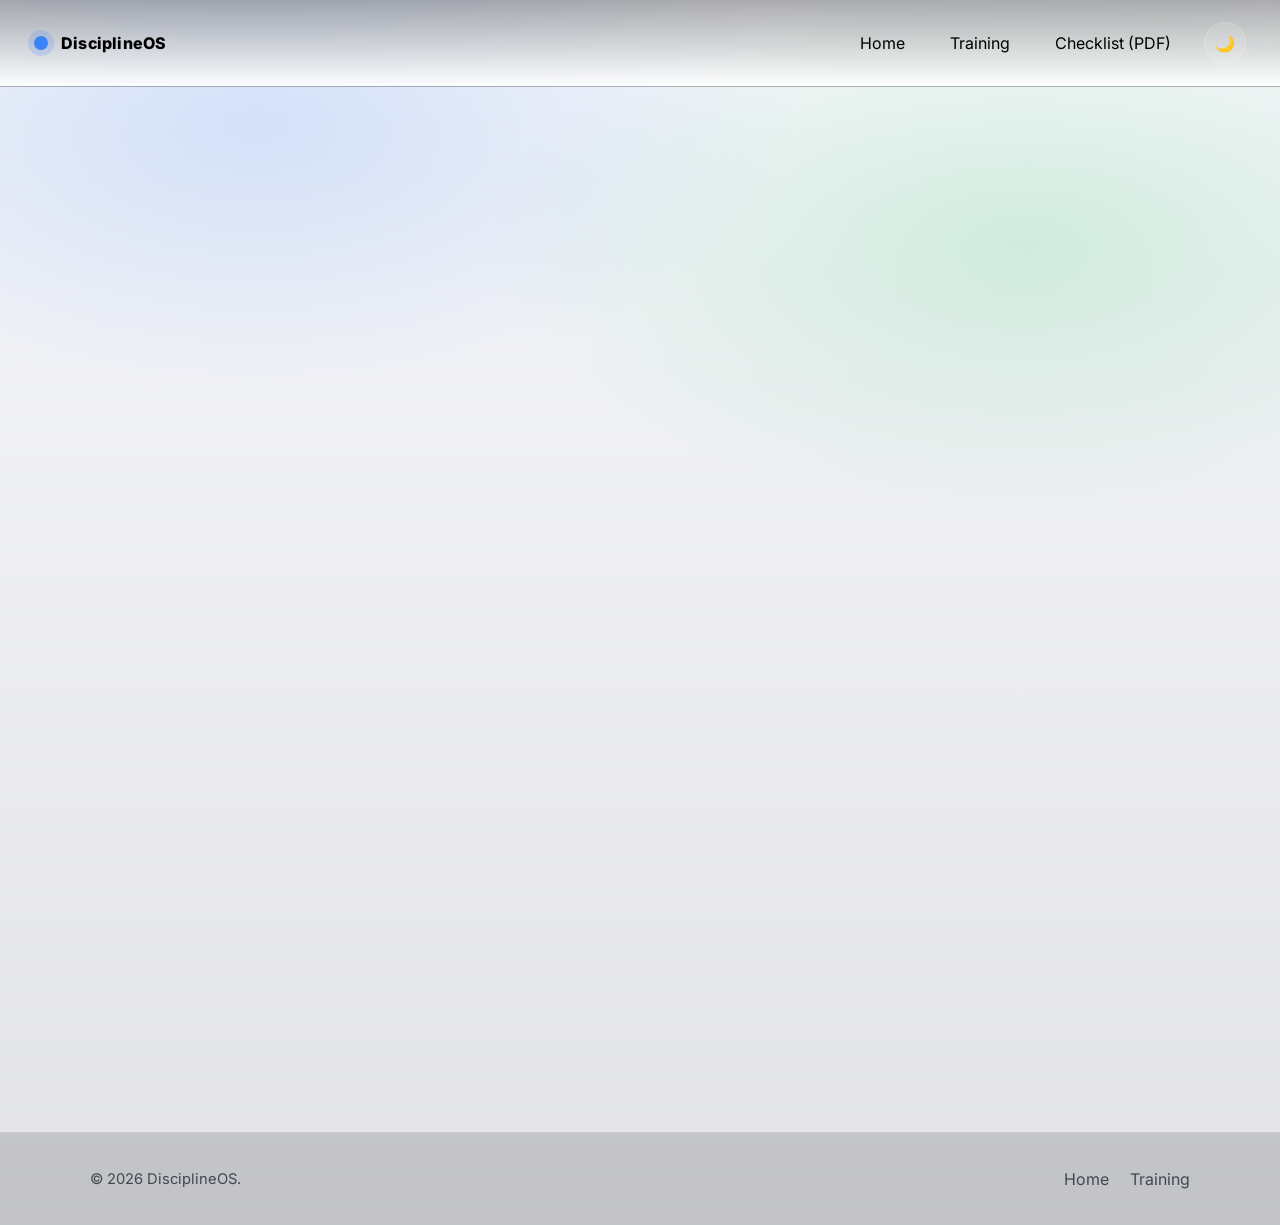
==== contact.html @ 82e62489 "Updated responsiveness of <a> on home and contact hero." ====
<!DOCTYPE html>
<html lang="en" data-theme="light">
  <head>
    <meta charset="utf-8" />
    <meta name="viewport" content="width=device-width, initial-scale=1" />
    <meta
      name="description"
      content="Contact page with HTML5 validation, accessible labels, and a Google Maps embed."
    />
    <meta name="theme-color" content="#0b1220" />
    <title>Contact — DisciplineOS</title>

    <link rel="preconnect" href="https://fonts.googleapis.com" />
    <link rel="preconnect" href="https://fonts.gstatic.com" crossorigin />
    <link
      href="https://fonts.googleapis.com/css2?family=Inter:wght@400;600;800&display=swap"
      rel="stylesheet"
    />

    <link rel="stylesheet" href="styles.css" />
    <script defer src="app.js"></script>
  </head>

  <body>
    <a class="skip-link" href="#main">Skip to content</a>

    <header class="site-header">
      <nav class="nav" aria-label="Primary">
        <a class="brand" href="index.html" aria-label="DisciplineOS Home">
          <span class="brand-mark" aria-hidden="true"></span>
          <span class="brand-text">DisciplineOS</span>
        </a>

        <button
          class="nav-toggle"
          type="button"
          aria-label="Open menu"
          aria-expanded="false"
          aria-controls="navLinks"
        >
          ☰
        </button>

        <div id="navLinks" class="nav-links">
          <a href="index.html">Home</a>
          <a href="training.html">Training</a>
          <a
            href="Workout Log - WorkoutLog.pdf"
            target="_blank"
            rel="noopener noreferrer"
            >Checklist (PDF)</a
          >

          <button
            class="theme-toggle"
            type="button"
            aria-label="Toggle dark mode"
          >
            <span aria-hidden="true">🌙</span>
          </button>
        </div>
      </nav>
    </header>

    <main id="main" class="section">
      <div class="container">
        <div class="page-head reveal">
          <h1>Contact</h1>
          <p class="">Ready when you are. Let's map your next steps.</p>

          <div class="contact-strip">
            <a class="pill" href="tel:+15198098285"
              ><span aria-hidden="true">📞</span> +1 519.809.8285</a
            >
            <a class="pill" href="mailto:hello@disciplineos.example"
              ><span aria-hidden="true">✉️</span> clymanstech@gmail.com</a
            >
          </div>
        </div>

        <div class="contact-grid">
          <section class="card reveal">
            <h2 class="h3">Send a message</h2>

            <!-- HTML5 validation: required + type + minlength -->
            <form id="contactForm" class="form" action="#" method="post">
              <div class="field">
                <label for="name">Name</label>
                <input
                  id="name"
                  name="name"
                  type="text"
                  autocomplete="name"
                  required
                  minlength="2"
                />
              </div>

              <div class="field">
                <label for="email">Email</label>
                <input
                  id="email"
                  name="email"
                  type="email"
                  autocomplete="email"
                  required
                />
              </div>

              <div class="field">
                <label for="topic">Topic</label>
                <select id="topic" name="topic" required>
                  <option value="">Choose one…</option>
                  <option>Start a training plan</option>
                  <option>Performance review</option>
                  <option>Nutritional support</option>
                </select>
              </div>

              <div class="field">
                <label for="message">Message</label>
                <textarea
                  id="message"
                  name="message"
                  rows="5"
                  required
                  minlength="10"
                ></textarea>
                <p class="hint">Minimum 10 characters.</p>
              </div>

              <button class="btn btn-primary" type="submit">
                Send <span aria-hidden="true">→</span>
              </button>
            </form>
          </section>

          <section class="card reveal">
            <h2 class="h3">Find us</h2>
            <p class="muted">
              Google Maps embed (no API key needed for the embed).
            </p>

            <div class="map-wrap" role="region" aria-label="Map">
              <iframe
                title="Google Map"
                loading="lazy"
                referrerpolicy="no-referrer-when-downgrade"
                src="https://www.google.com/maps?q=Chatham%20Ontario&output=embed"
              >
              </iframe>
            </div>

            <div class="divider"></div>
            <a class="btn btn-ghost" href="training.html">Back to programs</a>
          </section>
        </div>
      </div>
    </main>

    <footer class="site-footer">
      <div class="container footer-grid">
        <p class="muted small">© <span id="year"></span> DisciplineOS.</p>
        <div class="footer-links">
          <a href="index.html">Home</a>
          <a href="training.html">Training</a>
        </div>
      </div>
    </footer>
  </body>
</html>
---- styles.css ----
* {
  margin: 0;
  padding: 0;
  box-sizing: border-box;
}

:root {
  /* Fibonacci-ish spacing */
  --s13: 13px;
  --s21: 21px;
  --s34: 34px;
  --s55: 55px;
  --s89: 89px;

  --radius: 21px;
  --shadow: 0 10px 30px rgba(0, 0, 0, 0.18);
  --font: "Inter", system-ui, -apple-system, Segoe UI, Roboto, Arial, sans-serif;

  /* Light theme tokens */
  --bg: #f6f7fb;
  --surface: rgba(255, 255, 255, 0.92);
  --card: rgba(255, 255, 255, 0.92);
  --text: #0b1220;
  --muted: rgba(11, 18, 32, 0.7);
  --line: rgba(11, 18, 32, 0.14);
  --accent: #3b82f6;
  --accent2: #22c55e;
  --color1: black;

  --focus: 0 0 0 3px rgba(59, 130, 246, 0.45);
}

/* Dark theme via toggle */
/*html[data-theme="dark"] {
  --bg: #0b1220;
  --surface: rgba(11, 18, 32, 0.68);
  --card: rgba(11, 18, 32, 0.62);
  --text: rgba(255, 255, 255, 0.92);
  --muted: rgba(255, 255, 255, 0.7);
  --line: rgba(255, 255, 255, 0.16);
  --shadow: 0 12px 40px rgba(0, 0, 0, 0.45);
  --color1: linear-gradient(90deg, var(--accent), var(--accent2));
  -webkit-background-clip: text;
  background-clip: text;
  color: transparent;
}*/

html[data-theme="dark"] {
  --bg: #0b1220;
  --surface: rgba(11, 18, 32, 0.68);
  --card: rgba(11, 18, 32, 0.62);
  --text: rgba(255, 255, 255, 0.92);
  --muted: rgba(255, 255, 255, 0.7);
  --line: rgba(255, 255, 255, 0.16);
  --shadow: 0 12px 40px rgba(0, 0, 0, 0.45);

  /* keep this as an actual color */
  --color1: rgba(255, 255, 255, 0.92);
}

html[data-theme="dark"] .footer-cta {
  background: var(--line);
}

/*Darked toggle background on nav dropdown on small screens*/
@media (max-width: 500px) {
  html[data-theme="dark"] .nav-links.is-open {
    display: flex;
    background-color: rgba(0, 0, 0, 1);
    border: 1px solid #fff;
    color: #fff;
  }
}

/*fixing scroll issue for navbar starts*/
html {
  min-height: 100%;
}
body {
  min-height: 100%;
}
/*fixing scroll issue for navbar ends*/

body {
  font-family: var(--font);
  color: var(--text);
  background: radial-gradient(
      900px 450px at 20% 10%,
      rgba(59, 130, 246, 0.18),
      transparent 60%
    ),
    radial-gradient(
      900px 450px at 80% 20%,
      rgba(34, 197, 94, 0.16),
      transparent 60%
    ),
    linear-gradient(180deg, var(--bg), color-mix(in srgb, var(--bg), #000 8%));
  line-height: 1.5;
}

a,
button,
input,
select,
textarea {
  font: inherit;
}
a:focus-visible,
button:focus-visible,
input:focus-visible,
select:focus-visible,
textarea:focus-visible {
  outline: none;
  box-shadow: var(--focus);
}

@media (prefers-reduced-motion: reduce) {
  * {
    animation: none !important;
    transition: none !important;
    scroll-behavior: auto !important;
  }
}

/* Utilities */
.container {
  width: min(1100px, calc(100% - var(--s34)));
  margin-inline: auto;
}
.section {
  padding: var(--s55) 0;
}
.section-sm {
  padding: var(--s55) 0;
}
.small {
  font-size: 0.92rem;
}
.muted {
  color: var(--muted);
}
.h3 {
  font-size: 1.25rem;
}

.skip-link {
  position: absolute;
  left: -999px;
  top: var(--s21);
  padding: var(--s13) var(--s21);
  background: #fff;
  color: #000;
  border-radius: 13px;
  z-index: 9999;
}
.skip-link:focus {
  left: var(--s21);
}

/* Sticky transparent header */
.site-header {
  position: sticky;
  top: 0;
  z-index: 50;
  backdrop-filter: blur(10px);
  background: linear-gradient(
    180deg,
    rgba(0, 0, 0, 0.3),
    rgba(255, 255, 255, 0.9)
  );
  border-bottom: 1px solid rgba(255, 255, 255, 0.08);
}

.nav {
  display: flex;
  align-items: center;
  justify-content: space-between;
  padding: var(--s21) var(--s34);
  gap: var(--s21);
}
.brand {
  display: flex;
  align-items: center;
  gap: 13px;
  text-decoration: none;
  color: var(--color1); /*rgba(255, 255, 255, 0.92);*/
}
.brand-mark {
  width: 14px;
  height: 14px;
  border-radius: 999px;
  background: var(--accent);
  box-shadow: 0 0 0 6px rgba(59, 130, 246, 0.18);
}
.brand-text {
  font-weight: 800;
  letter-spacing: 0.2px;
}

.nav-links {
  display: flex;
  align-items: center;
  gap: var(--s21);
}
.nav-links a {
  color: var(--color1);
  text-decoration: none;
  padding: 10px 12px;
  border-radius: 13px;
  transition: transform 0.2s ease, background 0.2s ease;
}
.nav-links a:hover {
  background: rgba(255, 255, 255, 0.08);
  transform: translateY(-2px);
}

.nav-toggle {
  display: none;
  background: rgba(255, 255, 255, 0.1);
  border: 1px solid rgba(255, 255, 255, 0.16);
  color: var(--color1);
  border-radius: 13px;
  padding: 10px 12px;
  cursor: pointer;
  transition: transform 0.2s ease;
}
.nav-toggle:hover {
  transform: scale(1.03);
}

.theme-toggle {
  display: inline-flex;
  align-items: center;
  justify-content: center;
  width: 42px;
  height: 42px;
  border-radius: 999px;
  cursor: pointer;
  border: 1px solid rgba(255, 255, 255, 0.18);
  background: rgba(255, 255, 255, 0.1);
  color: #fff;
  transition: transform 0.2s ease, background 0.2s ease;
}
.theme-toggle:hover {
  transform: scale(1.03);
  background: rgba(255, 255, 255, 0.14);
}

/* Hero */
.hero {
  position: relative;
  padding: var(--s89) 0 var(--s55);
  color: var(--color1);
}
.hero-bg {
  position: absolute;
  inset: 0;
  pointer-events: none;
  background: linear-gradient(180deg, rgba(255, 255, 255, 0.1), transparent 35%),
    url("imgs/WomanRunning.png");
  opacity: 0.18;
  background-size: contain;
  background-position: top;
  filter: saturate(0.9);
}

.hero-bgTraining {
  position: absolute;
  inset: 0;
  pointer-events: none;
  background: linear-gradient(180deg, rgba(255, 255, 255, 0.1), transparent 35%),
    url(imgs/ManRunning.png);
  opacity: 0.18;
  background-size: contain;

  background-position: top;
  filter: saturate(0.9);
}

.hero-grid {
  position: relative;
  display: grid;
  grid-template-columns: 1.15fr 0.85fr;
  gap: var(--s55);
  align-items: start;
}
.eyebrow {
  color: var(--color1);
  letter-spacing: 0.16em;
  text-transform: uppercase;
  font-size: 0.82rem;
  margin-bottom: var(--s21);
}
.hero h1 {
  color: var(--color1);
  font-size: clamp(2rem, 3.5vw, 3.2rem);
  line-height: 1.1;
  margin-bottom: var(--s21);
}
.lead {
  color: var(--color1);
  font-size: 1.05rem;
  max-width: 52ch;
  margin-bottom: var(--s34);
}
.cta-row {
  display: flex;
  flex-wrap: wrap;
  gap: var(--s21);
  margin-bottom: var(--s34);
}
.contact-strip {
  display: flex;
  flex-wrap: wrap;
  gap: 13px;

  margin-top: 21px;
}

.pill {
  display: inline-flex;
  align-items: center;
  gap: 10px;
  text-decoration: none;
  color: var(--color1);
  padding: 10px 14px;
  border-radius: 999px;
  border: 1px solid rgba(255, 255, 255, 0.18);
  background: rgba(255, 255, 255, 0.6);
  transition: transform 0.2s ease, background 0.2s ease;
}
.pill:hover {
  transform: translateY(-2px);
  background: rgba(255, 255, 255, 0.8);
}

/* Buttons */
.btn {
  display: inline-flex;
  align-items: center;
  justify-content: center;
  gap: 10px;
  text-decoration: none;
  border-radius: 999px;
  padding: 12px 16px;
  border: 1px solid transparent;
  cursor: pointer;
  user-select: none;
  transition: transform 0.2s ease, box-shadow 0.2s ease, background 0.2s ease;
}
.btn:hover {
  transform: translateY(-2px) scale(1.01);
}
.btn:active {
  transform: translateY(0) scale(0.99);
}
.btn-primary {
  background: var(--accent);
  color: #fff;
  box-shadow: 0 12px 28px rgba(59, 130, 246, 0.35);
}
.btn-secondary {
  background: rgba(34, 197, 94, 0.16);
  border-color: rgba(34, 197, 94, 0.35);
  color: var(--color1);
}
.btn-ghost {
  background: rgba(255, 255, 255, 0.6);
  border-color: rgba(255, 255, 255, 0.18);
  color: var(--color1);
}
.full {
  width: 100%;
}

/* Cards + hover glow */
.cards {
  display: grid;
  grid-template-columns: repeat(3, 1fr);
  gap: var(--s34);
}
.card {
  position: relative;
  border-radius: var(--radius);
  padding: var(--s34);
  background: var(--surface);
  border: 1px solid var(--line);
  box-shadow: var(--shadow);
  overflow: hidden;
  transition: transform 0.2s ease, box-shadow 0.2s ease;
}
.card::before {
  content: "";
  position: absolute;
  inset: -40%;
  background: radial-gradient(
    circle at 30% 20%,
    rgba(59, 130, 246, 0.25),
    transparent 55%
  );
  opacity: 0;
  pointer-events: none;
  transition: opacity 0.25s ease;
}
.card:hover {
  transform: translateY(-2px);
}
.card:hover::before,
.card:focus-within::before {
  opacity: 1;
}
.card .link {
  display: inline-flex;
  gap: 10px;
  margin-top: var(--s21);
  text-decoration: none;
  color: var(--accent);
  font-weight: 600;
}

/*Programs on training page*/
/* Programs section */
.program-grid {
  display: grid;
  grid-template-columns: repeat(3, minmax(0, 1fr));
  gap: var(--s34);
  margin-top: var(--s21);
}

/* Not full-width on small screens */
@media (max-width: 900px) {
  .program-grid {
    grid-template-columns: 1fr;
    justify-items: center;
  }
  .program-card {
    width: min(520px, 100%);
  }
}

.program-card {
  display: grid;
  gap: var(--s21);
}

.program-top {
  display: flex;
  align-items: flex-start;
  justify-content: space-between;
  gap: var(--s21);
}

.program-title {
  margin: 0;
}

.program-sub {
  margin-top: 6px;
}

.program-list {
  display: grid;
  gap: 10px;
  padding-left: 18px;
  color: var(--text);
}

.program-list li {
  color: color-mix(in srgb, var(--text), var(--muted) 35%);
}

/* Price pill */
.price-pill {
  display: inline-flex;
  align-items: center;
  justify-content: center;
  padding: 8px 12px;
  border-radius: 999px;
  font-weight: 800;
  letter-spacing: 0.2px;
  background: rgba(59, 130, 246, 0.14);
  border: 1px solid rgba(59, 130, 246, 0.25);
}

.price-pill--green {
  background: rgba(34, 197, 94, 0.14);
  border-color: rgba(34, 197, 94, 0.25);
}

.price-pill--amber {
  background: rgba(245, 158, 11, 0.14);
  border-color: rgba(245, 158, 11, 0.25);
}

.program-cta {
  margin-top: auto;
}
/*Programs on training page*/

.hero-card {
  background: rgba(255, 255, 255, 0.6);
  border: 1px solid rgba(255, 255, 255, 0.18);
  color: var(--color1);
  box-shadow: 0 14px 40px rgba(0, 0, 0, 0.35);
}

/* Session bits */
.session {
  margin-top: var(--s21);
  display: grid;
  gap: var(--s21);
}
.session-row {
  display: flex;
  align-items: flex-start;
  justify-content: space-between;
  gap: var(--s21);
}
.badge {
  display: inline-flex;
  align-items: center;
  justify-content: center;
  padding: 6px 10px;
  border-radius: 999px;
  background: rgba(59, 130, 246, 0.18);
  border: 1px solid rgba(59, 130, 246, 0.3);
  font-size: 0.85rem;
}
.badge-soft {
  background: rgba(255, 255, 255, 0.12);
  border-color: rgba(255, 255, 255, 0.2);
}
.badge-warn {
  background: rgba(245, 158, 11, 0.18);
  border-color: rgba(245, 158, 11, 0.3);
}

.progress {
  height: 12px;
  background: rgba(255, 255, 255, 0.12);
  border: 1px solid rgba(255, 255, 255, 0.18);
  border-radius: 999px;
  overflow: hidden;
}
.progress-fill {
  height: 100%;
  background: linear-gradient(90deg, var(--accent), var(--accent2));
}
.session-meta {
  display: flex;
  justify-content: space-between;
  gap: var(--s21);
  color: var(--color1);
}

/* Parallax */
.parallax {
  position: relative;
  min-height: 340px;
  display: flex;
  align-items: center;
  background-image: url("https://images5.alphacoders.com/433/thumb-1920-433171.jpg");
  background-size: cover;
  background-position: center;
  background-attachment: fixed;
}
.parallax-overlay {
  position: absolute;
  inset: 0;
  background: linear-gradient(90deg, rgba(0, 0, 0, 0.55), rgba(0, 0, 0, 0.2));
}
.parallax-inner {
  position: relative;
  padding: var(--s55) 0;
  color: rgba(255, 255, 255, 0.92);
}
.parallax-inner h2 {
  font-size: clamp(1.6rem, 3vw, 2.2rem);
  margin-bottom: var(--s21);
}

.parallax-inner p {
  margin-bottom: var(--s21);
}

/* Video */
.video-wrap {
  border-radius: var(--radius);
  overflow: hidden;
  border: 1px solid rgba(255, 255, 255, 0.1);
  box-shadow: 0 18px 44px rgba(0, 0, 0, 0.35);
}
.hero-media img {
  width: 100%;
  height: auto; /* normal scaling */
  max-height: 800px; /* cap the height */
  object-fit: cover; /* or 'contain' depending on what you want */
}

/* Page head */
.page-head {
  margin-bottom: var(--s55);
}
.page-head h1 {
  font-size: clamp(2rem, 3vw, 2.6rem);
  margin-bottom: var(--s21);
}
.page-head .muted {
  color: rgba(255, 255, 255, 0.72);
}

/* Tables */
.table-wrap {
  margin-top: var(--s21);
  border-radius: var(--radius);
  overflow: auto;
  border: 1px solid rgba(255, 255, 255, 0.12);
  box-shadow: 0 18px 44px rgba(0, 0, 0, 0.3);
  background: rgba(0, 0, 0, 0.55);
}
.table {
  width: 100%;
  border-collapse: collapse;
  min-width: 760px;
}
.table th,
.table td {
  padding: 16px 14px;
  text-align: left;
  border-bottom: 1px solid rgba(255, 255, 255, 0.1);
  color: rgba(255, 255, 255, 0.88);
}
.table thead th {
  color: rgba(255, 255, 255, 0.92);
  background: rgba(255, 255, 255, 0.06);
}
.table tbody tr:hover {
  background: rgba(255, 255, 255, 0.06);
}

/* Contact */
.contact-grid {
  display: grid;
  grid-template-columns: 1fr 1fr;
  gap: var(--s34);
}
.form {
  margin-top: var(--s21);
  display: grid;
  gap: var(--s21);
}
.field label {
  display: block;
  margin-bottom: 8px;
  font-weight: 600;
}
.field input,
.field select,
.field textarea {
  width: 100%;
  padding: 12px 14px;
  border-radius: 13px;
  border: 1px solid var(--line);
  background: color-mix(in srgb, var(--surface), #fff 20%);
  color: var(--text);
}
.hint {
  margin-top: 6px;
  font-size: 0.9rem;
  color: var(--muted);
}
input:invalid,
select:invalid,
textarea:invalid {
  border-color: #44c7ef;
}
input:valid,
select:valid,
textarea:valid {
  border-color: rgba(34, 197, 94, 0.65);
}

.divider {
  height: 1px;
  background: var(--line);
  margin: var(--s34) 0;
}

.map-wrap {
  border-radius: var(--radius);
  overflow: hidden;
  border: 1px solid var(--line);
  box-shadow: var(--shadow);
}
.map-wrap iframe {
  width: 100%;
  height: 320px;
  border: 0;
  display: block;
}

/* Footer */
.site-footer {
  padding: var(--s34) 0;
  border-top: 1px solid rgba(255, 255, 255, 0.1);
  background: rgba(0, 0, 0, 0.14);
}
.footer-grid {
  display: flex;
  align-items: center;
  justify-content: space-between;
  gap: var(--s21);
}
.footer-links {
  display: flex;
  gap: var(--s21);
}
.footer-links a {
  color: var(--muted);
  text-decoration: none;
}
.footer-links a:hover {
  transform: translateY(-2px) scale(1.01);
}

/* CTA footer card */
.footer-cta {
  display: flex;
  align-items: center;
  justify-content: space-between;
  gap: var(--s34);
  padding: var(--s34);
  border-radius: var(--radius);
  background: rgba(255, 255, 255, 0.6);
  border: 1px solid rgba(255, 255, 255, 0.14);
  color: var(--color1);
  box-shadow: var(--shadow);
}

.footer-cta:hover {
  background: radial-gradient(
    circle at 30% 20%,
    rgba(59, 130, 246, 0.25),
    transparent 55%
  );
  border: 1px solid var(--line);
}

.footerh2 {
  text-align: center;
  margin-bottom: 55px;
}

.footSection {
  padding-top: 0;
}

/* Scroll/entry animations (CSS-only) */
.reveal {
  opacity: 0;
  transform: translateY(18px);
  animation: reveal linear both;
  animation-timeline: view();
  animation-range: entry 10% cover 25%;
}
@keyframes reveal {
  to {
    opacity: 1;
    transform: translateY(0);
  }
}

/* Fallback if view() timeline unsupported */
@supports not (animation-timeline: view()) {
  .reveal {
    opacity: 1;
    transform: none;
    animation: none;
  }
}
/* Responsive */
@media (max-width: 900px) {
  .hero-grid {
    grid-template-columns: 1fr;
  }
  .cards {
    grid-template-columns: 1fr;
  }
  .contact-grid {
    grid-template-columns: 1fr;
  }
  .footer-cta {
    flex-direction: column;
    align-items: flex-start;
  }
}

@media (max-width: 560px) {
  .nav {
    padding: var(--s21) var(--s21);
  }
  .nav-toggle {
    display: inline-flex;
  }
  .nav-links {
    display: none;
    position: absolute;
    top: 100%;
    right: var(--s21);
    left: var(--s21);
    background: rgba(0, 0, 0, 0.72);
    border: 1px solid rgba(255, 255, 255, 0.14);
    border-radius: var(--radius);
    padding: var(--s21);
    flex-direction: column;
    align-items: flex-start;
    gap: var(--s21);
  }
  .nav-links.is-open {
    display: flex;
    background-color: rgba(255, 255, 255, 1);
    border: 1px solid black;
  }
}

/* Screen reader only */
.sr-only {
  position: absolute !important;
  width: 1px;
  height: 1px;
  padding: 0;
  margin: -1px;
  overflow: hidden;
  clip: rect(0, 0, 0, 0);
  white-space: nowrap;
  border: 0;
}

/*Workout checklist starts*/

/* Checklist (mobile-first) */
.checklist {
  padding: var(--s34);
}

.checklist {
  background: radial-gradient(
      900px 450px at 20% 10%,
      rgba(59, 130, 246, 0.18),
      transparent 60%
    ),
    radial-gradient(
      900px 450px at 80% 20%,
      rgba(34, 197, 94, 0.16),
      transparent 60%
    ),
    linear-gradient(180deg, var(--bg), color-mix(in srgb, var(--bg), #000 8%));
}

.checklist__list {
  display: grid;
  gap: var(--s21);
  margin-top: var(--s21);
}

.checklist__item {
  display: grid;
  grid-template-columns: 22px 1fr;
  gap: var(--s21);
  align-items: start;
  padding: var(--s21);
  border-radius: 13px;
  border: 1px solid var(--line);
  background: color-mix(in srgb, var(--surface), transparent 10%);
  transition: transform 0.2s ease, background 0.2s ease;
}

.checklist__item:hover {
  transform: translateY(-1px);
  background: color-mix(in srgb, var(--surface), #fff 6%);
}

.checklist__box {
  width: 22px;
  height: 22px;
  margin-top: 2px;
  accent-color: var(--accent);
}

.checklist__label {
  cursor: pointer;
  display: grid;
  gap: 6px;
}

.checklist__title {
  font-weight: 700;
}

.checklist__meta {
  color: var(--muted);
  font-size: 0.95rem;
}

/* Checked state styling */
.checklist__box:checked + .checklist__label .checklist__title {
  text-decoration: line-through;
  opacity: 0.75;
}
.checklist__box:checked + .checklist__label .checklist__meta {
  opacity: 0.7;
}

/* Bigger tap targets on small screens */
@media (max-width: 500px) {
  .checklist__item {
    padding: var(--s34);
    grid-template-columns: 26px 1fr;
  }
  .checklist__box {
    width: 26px;
    height: 26px;
  }
}

.checklist__footer {
  margin-top: var(--s34);
  display: flex;
  flex-wrap: wrap;
  gap: var(--s21);
  align-items: center;
  justify-content: space-between;
}
/*Workout checklist ends*/

/*Center and width refine for checklist*/
.checklist-wrap {
  width: min(560px, 100%);
  margin-inline: auto;
}
#checklistTitle,
#checklistP {
  text-align: center;
}

#checklistTitle {
  margin-bottom: 13px;
}

#checklistP {
  margin-bottom: 21px;
}

#focusedTitle {
  text-align: center;
  margin-bottom: 21px;
}

.workout-link a {
  color: var(--muted);
  text-decoration: none;
  margin: auto;
  margin-top: 55px;
  font-weight: bold;
}

.workout-link a:hover {
  transform: translateY(-2px) scale(1.01);
}

/*Center heading and subtitle below hero*/
.focusHeading,
.focusP {
  text-align: center;
  font-weight: bold;
}

.focusP {
  margin-top: 8px;
  margin-bottom: 21px;
}

/*Styling for card icons below hero*/
.card-header {
  display: flex;
  align-items: center; /* Aligns icon and text vertically in the middle */
  gap: 10px; /* Adds space between the icon and the H3 */
  margin-bottom: 8px; /* Adds space between this header and the paragraph */
}

/* Optional: remove default H3 margins so it aligns perfectly with the icon */
.card-header h3 {
  margin: 0;
}

/*Centered cta on homepage above footer*/
.cta-row > h2 {
  align-content: center;
}

.footer-cta {
  width: min(500px, 100%);
  margin-inline: auto; /* centers the card */
  justify-content: center; /* or space-between / space-evenly if you prefer */
}

/*Center cta and change to block on smaller screens*/
@media screen and (max-width: 900px) {
  .cta-row {
    display: block;
    text-align: center;
    margin: auto;
  }
  .cta-row > h2 {
    margin-bottom: 13px;
  }

  /*Remove contact strip on smaller devices*/
  .contact-strip .homePills {
    display: none;
  }

  .features-cards {
    grid-template-columns: 1fr; /* still one column */
    justify-items: center; /* center the single column */
  }

  .cardFeatures {
    width: min(400px, 100%); /* not wider than 560px, but can shrink */
  }
}

/*Centering section-head*/

.section-head {
  text-align: center;
  margin-bottom: 21px;
}

.section-head > h2 {
  margin-bottom: 13px;
  font-size: clamp(1.6rem, 3vw, 2.2rem);
}

/*Adding btn below video on homepage*/
.btn-video {
  display: block; /* Change from inline to block */
  width: fit-content; /* Shrink the block to fit the text */
  margin: 2rem auto 0; /* 'auto' on left/right does the centering magic */
}

/*Smaller screen hero background img modification*/

@media screen and (max-width: 560px) {
  .hero-bg {
    position: absolute;
    inset: 0;
    pointer-events: none;
    background: linear-gradient(
        180deg,
        rgba(255, 255, 255, 0.1),
        transparent 35%
      ),
      url("imgs/WomanRunning.png");
    opacity: 0.18;
    background-size: cover;
    background-position: top;
    filter: saturate(0.9);
  }
}

/*Making teamwork section flex*/
/* Teamwork section: 40/60 split, stacks on small screens */
.container-teamwork {
  width: min(1100px, calc(100% - var(--s34)));
  margin-inline: auto;

  display: grid;
  grid-template-columns: 2fr 3fr; /* 40/60 */
  gap: var(--s34);
  align-items: center;
}

/* Left column text */
#video .section-head {
  text-align: left; /* keep it left since it's a left column */
  margin-bottom: 0; /* remove your global section-head bottom margin */
}

/* Right column video */
.video-wrap {
  width: 100%;
  aspect-ratio: 16 / 9;
  max-height: 600px;

  border-radius: var(--radius);
  overflow: hidden;
  border: 1px solid rgba(255, 255, 255, 0.1);
  box-shadow: 0 18px 44px rgba(0, 0, 0, 0.35);
}

.video-wrap iframe {
  width: 100%;
  height: 100%;
  border: 0;
  display: block;
}

/* Stack on smaller screens */
@media (max-width: 900px) {
  .container-teamwork {
    grid-template-columns: 1fr;
  }
  #video .section-head {
    text-align: center;
  }
}

/*Text part of hero centered on smaller screens*/

@media screen and (max-width: 900px) {
  .heroSmall {
    text-align: center;
  }
  .lead {
    margin-inline: auto;
  }
}

.container .page-head .cta-row {
  justify-content: center;
  text-align: center;
}

.container .page-head {
  text-align: center;
}

/*Changed margin on Training page*/
.trainingP {
  margin-bottom: 21px;
}
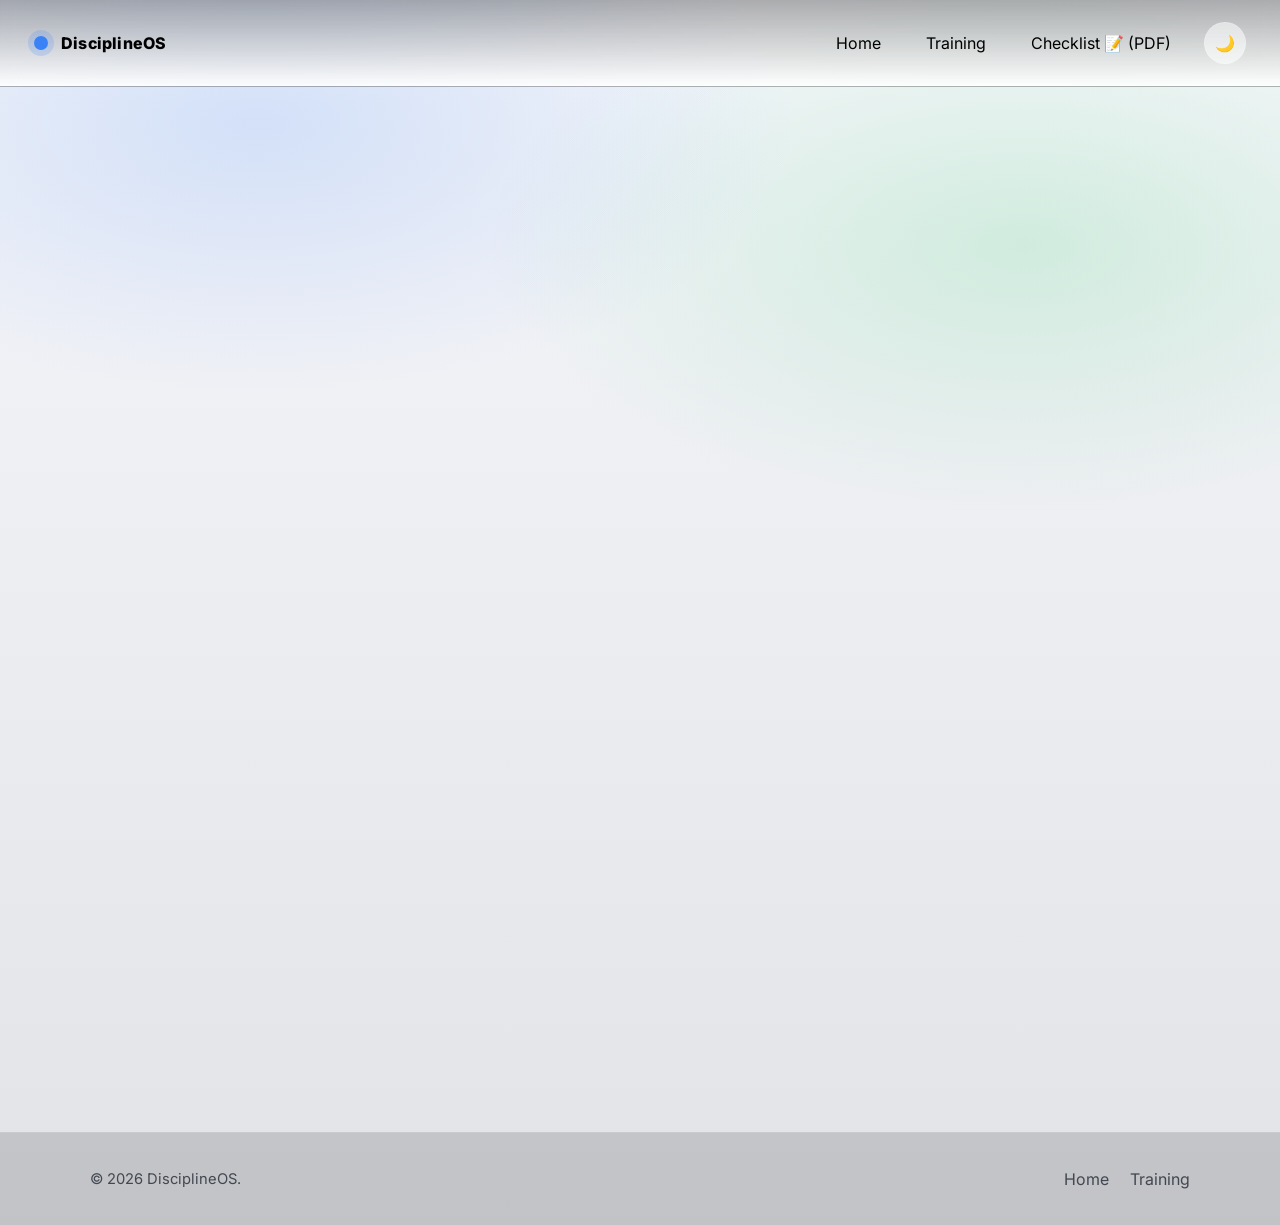
==== commit 2960a3ac: "Changed bg color on dark theme btn on nav." ====
--- a/contact.html
+++ b/contact.html
@@ -48,7 +48,7 @@
             href="Workout Log - WorkoutLog.pdf"
             target="_blank"
             rel="noopener noreferrer"
-            >Checklist (PDF)</a
+            >Checklist 📝 (PDF)</a
           >
 
           <button
@@ -68,7 +68,7 @@
           <h1>Contact</h1>
           <p class="">Ready when you are. Let's map your next steps.</p>
 
-          <div class="contact-strip">
+          <div class="contact-strip contactStripCenter">
             <a class="pill" href="tel:+15198098285"
               ><span aria-hidden="true">📞</span> +1 519.809.8285</a
             >
--- a/styles.css
+++ b/styles.css
@@ -237,7 +237,7 @@
   border-radius: 999px;
   cursor: pointer;
   border: 1px solid rgba(255, 255, 255, 0.18);
-  background: rgba(255, 255, 255, 0.1);
+  background: rgba(255, 255, 255, 0.55);
   color: #fff;
   transition: transform 0.2s ease, background 0.2s ease;
 }
@@ -1140,3 +1140,13 @@
 .trainingP {
   margin-bottom: 21px;
 }
+
+/*Contact Strip Center*/
+.contactStripCenter {
+  justify-content: center;
+}
+
+/*Focused Training buttons*/
+.focusedTrainingBtns {
+  margin-top: 8px;
+}
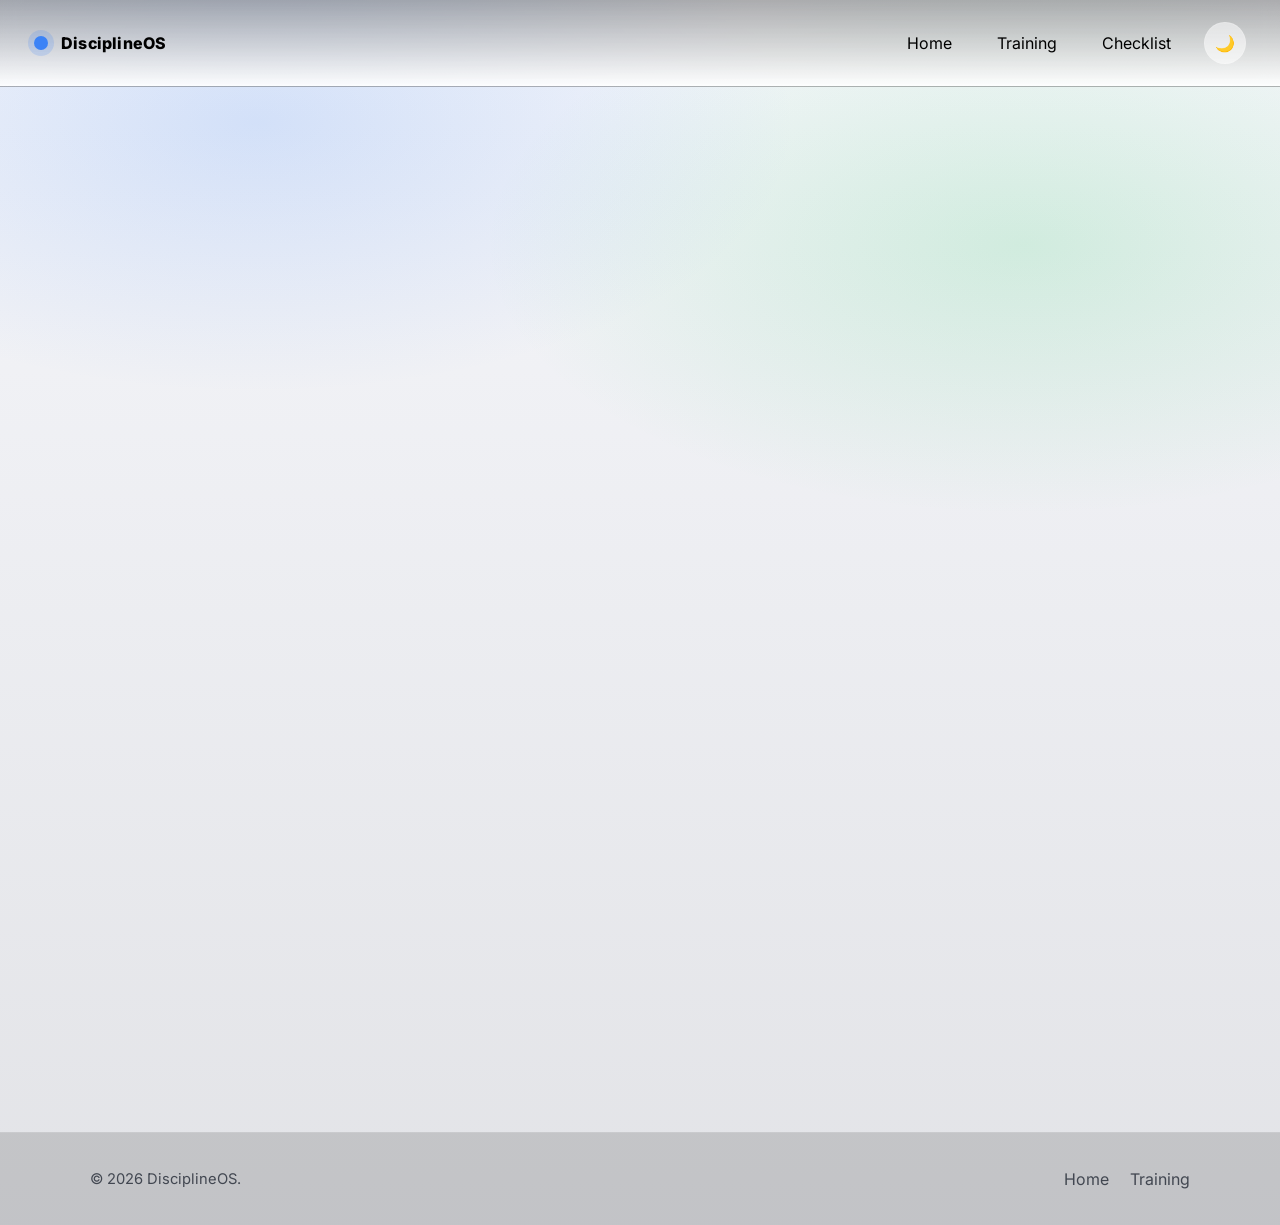
==== commit 06236f8b: "Small change to navbar link." ====
--- a/contact.html
+++ b/contact.html
@@ -48,7 +48,7 @@
             href="Workout Log - WorkoutLog.pdf"
             target="_blank"
             rel="noopener noreferrer"
-            >Checklist 📝 (PDF)</a
+            >Checklist</a
           >
 
           <button
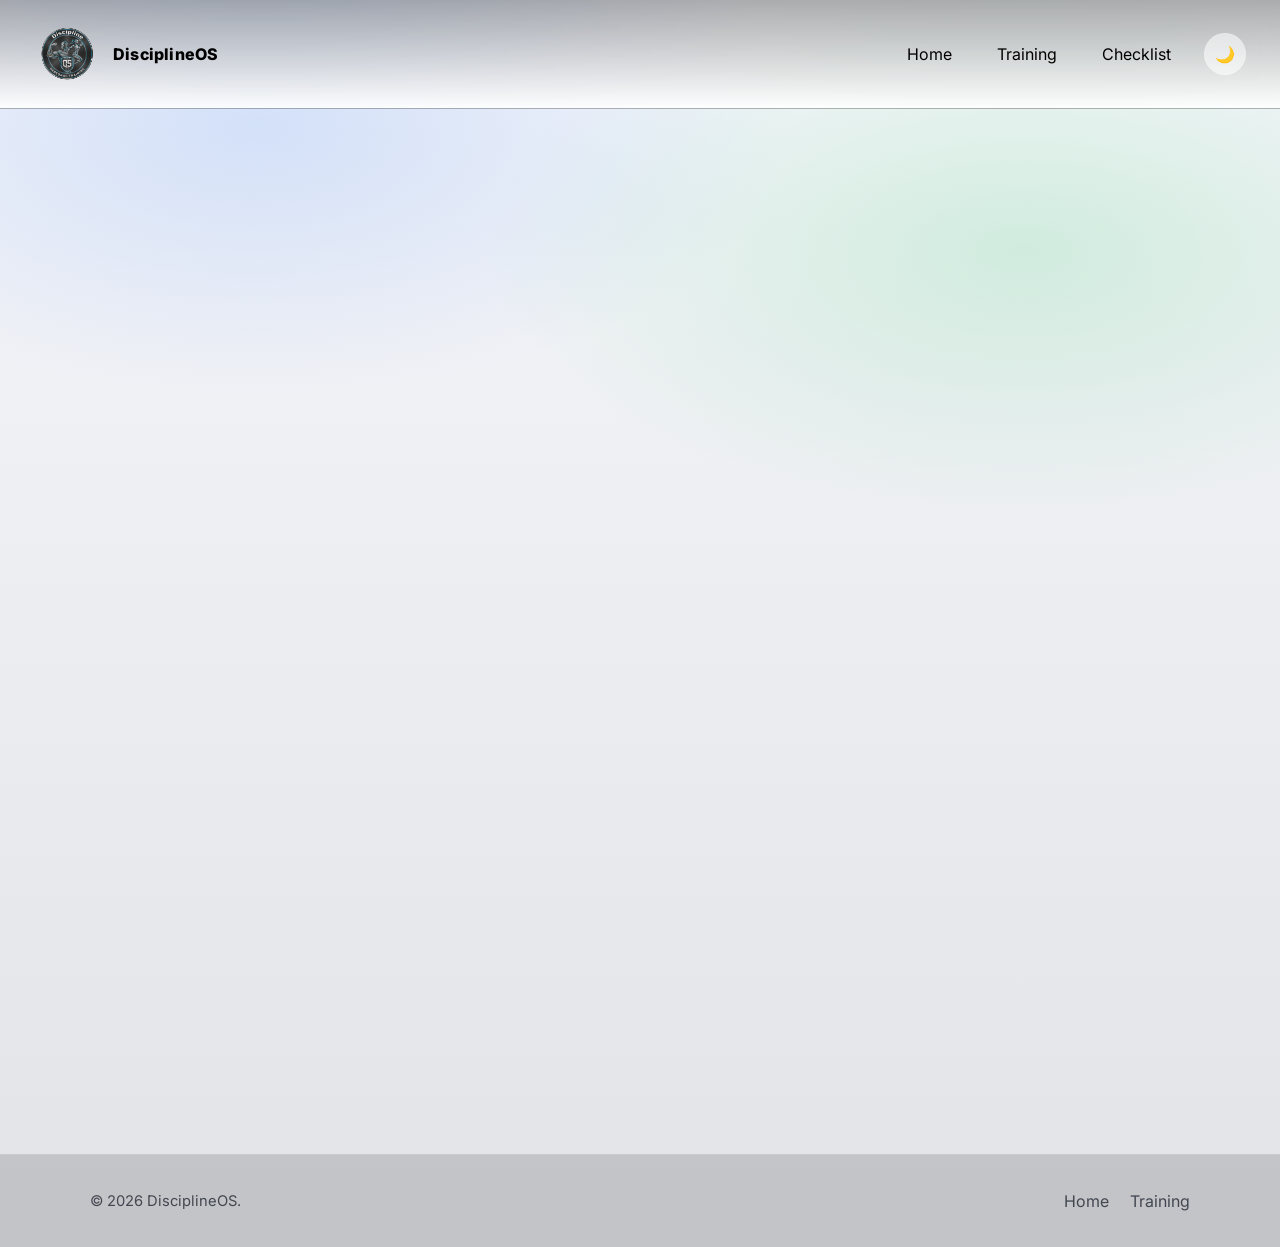
==== commit bae5b376: "Added logo to nav for contact and training pages." ====
--- a/contact.html
+++ b/contact.html
@@ -27,7 +27,12 @@
     <header class="site-header">
       <nav class="nav" aria-label="Primary">
         <a class="brand" href="index.html" aria-label="DisciplineOS Home">
-          <span class="brand-mark" aria-hidden="true"></span>
+          <img
+            class="brand-mark"
+            src="imgs/Gemini_Generated_Image_r4tcm7r4tcm7r4tc.png"
+            alt=""
+            aria-hidden="true"
+          />
           <span class="brand-text">DisciplineOS</span>
         </a>
 
--- a/styles.css
+++ b/styles.css
@@ -5,7 +5,6 @@
 }
 
 :root {
-  /* Fibonacci-ish spacing */
   --s13: 13px;
   --s21: 21px;
   --s34: 34px;
@@ -53,8 +52,6 @@
   --muted: rgba(255, 255, 255, 0.7);
   --line: rgba(255, 255, 255, 0.16);
   --shadow: 0 12px 40px rgba(0, 0, 0, 0.45);
-
-  /* keep this as an actual color */
   --color1: rgba(255, 255, 255, 0.92);
 }
 
@@ -186,12 +183,13 @@
   color: var(--color1); /*rgba(255, 255, 255, 0.92);*/
 }
 .brand-mark {
-  width: 14px;
-  height: 14px;
-  border-radius: 999px;
-  background: var(--accent);
-  box-shadow: 0 0 0 6px rgba(59, 130, 246, 0.18);
-}
+  width: 66px; /* pick a size that feels right */
+  height: 66px;
+  border-radius: 8px; /* or 999px if you want it round */
+  object-fit: contain; /* keeps logo from stretching */
+  display: block;
+}
+
 .brand-text {
   font-weight: 800;
   letter-spacing: 0.2px;
@@ -277,13 +275,46 @@
   filter: saturate(0.9);
 }
 
-.hero-grid {
+/*.hero-grid {
   position: relative;
   display: grid;
   grid-template-columns: 1.15fr 0.85fr;
   gap: var(--s55);
   align-items: start;
-}
+}*/
+
+/*Adding fade-in for hero*/
+/* =========================
+   HERO
+========================= */
+
+.hero-grid {
+  display: grid;
+  gap: var(--s34);
+  grid-template-columns: 1.15fr 0.85fr;
+  opacity: 0;
+  transform: translateY(10px);
+  animation: heroIn 700ms ease-out forwards;
+}
+
+/* Hero animation */
+@keyframes heroIn {
+  to {
+    opacity: 1;
+    transform: translateY(0);
+  }
+}
+
+/* Accessibility: reduce motion */
+@media (prefers-reduced-motion: reduce) {
+  .hero-grid {
+    opacity: 1;
+    transform: none;
+    animation: none;
+  }
+}
+/*Hero fade-in ends*/
+
 .eyebrow {
   color: var(--color1);
   letter-spacing: 0.16em;
@@ -303,12 +334,21 @@
   max-width: 52ch;
   margin-bottom: var(--s34);
 }
+/*.cta-row {
+  display: flex;
+  flex-wrap: wrap;
+  gap: var(--s21);
+  margin-bottom: var(--s34);
+}*/
+
 .cta-row {
   display: flex;
   flex-wrap: wrap;
   gap: var(--s21);
-  margin-bottom: var(--s34);
-}
+  align-items: center; /* add this */
+  margin: 0; /* remove the global bottom margin */
+}
+
 .contact-strip {
   display: flex;
   flex-wrap: wrap;
@@ -584,12 +624,12 @@
 }
 
 /* Video */
-.video-wrap {
+/*.video-wrap {
   border-radius: var(--radius);
   overflow: hidden;
   border: 1px solid rgba(255, 255, 255, 0.1);
   box-shadow: 0 18px 44px rgba(0, 0, 0, 0.35);
-}
+}*/
 .hero-media img {
   width: 100%;
   height: auto; /* normal scaling */
@@ -727,7 +767,7 @@
 .footer-cta {
   display: flex;
   align-items: center;
-  justify-content: space-between;
+
   gap: var(--s34);
   padding: var(--s34);
   border-radius: var(--radius);
@@ -994,9 +1034,9 @@
 }
 
 /*Centered cta on homepage above footer*/
-.cta-row > h2 {
+/*.cta-row > h2 {
   align-content: center;
-}
+}*/
 
 .footer-cta {
   width: min(500px, 100%);
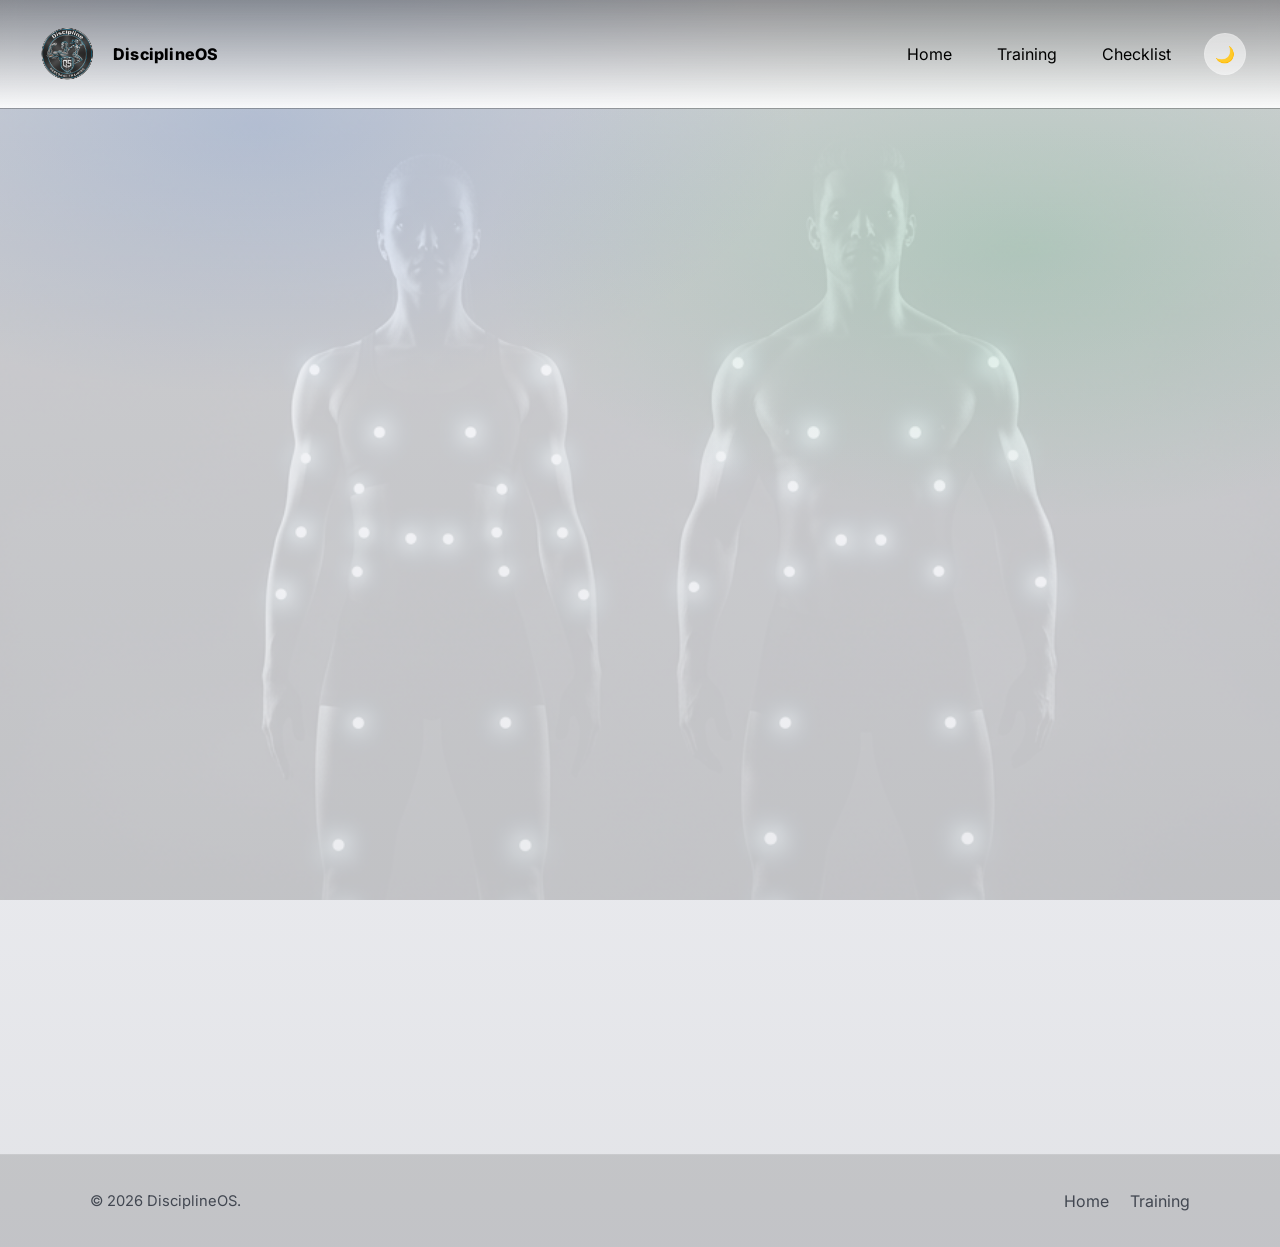
==== commit 8257ef34: "Added imgs, updated bg on Contact." ====
--- a/contact.html
+++ b/contact.html
@@ -29,7 +29,7 @@
         <a class="brand" href="index.html" aria-label="DisciplineOS Home">
           <img
             class="brand-mark"
-            src="imgs/Gemini_Generated_Image_r4tcm7r4tcm7r4tc.png"
+            src="imgs/DisciplineOS logo.png"
             alt=""
             aria-hidden="true"
           />
@@ -68,7 +68,8 @@
     </header>
 
     <main id="main" class="section">
-      <div class="container">
+      <div class="hero-bgContact" aria-hidden="true"></div>
+      <div class="container u-fade-in-up">
         <div class="page-head reveal">
           <h1>Contact</h1>
           <p class="">Ready when you are. Let's map your next steps.</p>
@@ -141,10 +142,7 @@
           </section>
 
           <section class="card reveal">
-            <h2 class="h3">Find us</h2>
-            <p class="muted">
-              Google Maps embed (no API key needed for the embed).
-            </p>
+            <h2 class="h3">Find us - Serving Southern Ontario</h2>
 
             <div class="map-wrap" role="region" aria-label="Map">
               <iframe
--- a/styles.css
+++ b/styles.css
@@ -59,6 +59,14 @@
   background: var(--line);
 }
 
+html[data-theme="dark"] .site-header {
+  background: linear-gradient(
+    180deg,
+    rgba(0, 0, 0, 0.3),
+    rgba(255, 255, 255, 0.2)
+  );
+}
+
 /*Darked toggle background on nav dropdown on small screens*/
 @media (max-width: 500px) {
   html[data-theme="dark"] .nav-links.is-open {
@@ -77,6 +85,96 @@
   min-height: 100%;
 }
 /*fixing scroll issue for navbar ends*/
+
+/* =========================
+   ANIMATION UTILITIES
+========================= */
+
+.u-fade-in-up {
+  --fade-dur: 700ms;
+  --fade-ease: ease-out;
+  --fade-delay: 0ms;
+  --fade-y: 10px;
+
+  opacity: 0;
+  transform: translateY(var(--fade-y));
+  animation: fadeInUp var(--fade-dur) var(--fade-ease) var(--fade-delay)
+    forwards;
+}
+
+@keyframes fadeInUp {
+  to {
+    opacity: 1;
+    transform: translateY(0);
+  }
+}
+
+@media (prefers-reduced-motion: reduce) {
+  .u-fade-in-up {
+    opacity: 1;
+    transform: none;
+    animation: none;
+  }
+}
+
+/* =========================
+   ANIMATION UTILITIES
+========================= */
+
+/* Slide in from left -> right when visible */
+.u-slide-in-right {
+  --dur: 900ms;
+  --ease: ease-out;
+  --delay: 100ms;
+  --x: 24px;
+
+  opacity: 0;
+  transform: translateX(calc(var(--x) * -1));
+  transition: opacity var(--dur) var(--ease) var(--delay),
+    transform var(--dur) var(--ease) var(--delay);
+  will-change: opacity, transform;
+}
+
+.u-slide-in-right.is-visible {
+  opacity: 1;
+  transform: translateX(0);
+}
+
+/* Respect reduced motion */
+@media (prefers-reduced-motion: reduce) {
+  .u-slide-in-right {
+    opacity: 1;
+    transform: none;
+    transition: none;
+  }
+}
+
+/* Fade in on scroll (add .is-visible via IntersectionObserver) */
+.u-fade-in {
+  --dur: 900ms;
+  --ease: ease-out;
+  --delay: 200ms;
+
+  opacity: 0;
+  transition: opacity var(--dur) var(--ease) var(--delay);
+  will-change: opacity;
+}
+
+.u-fade-in.is-visible {
+  opacity: 1;
+}
+
+/* Respect reduced motion */
+@media (prefers-reduced-motion: reduce) {
+  .u-fade-in {
+    opacity: 1;
+    transition: none;
+  }
+}
+
+/*=======================
+Utilities ends 
+===============*/
 
 body {
   font-family: var(--font);
@@ -275,45 +373,45 @@
   filter: saturate(0.9);
 }
 
-/*.hero-grid {
+.hero-bgContact {
+  position: absolute;
+  inset: 0;
+  pointer-events: none;
+  background: linear-gradient(180deg, rgba(255, 255, 255, 0.1), transparent 35%),
+    url(imgs/Man&WomanStanding.png);
+  opacity: 0.18;
+  background-size: cover;
+
+  background-position: top;
+  filter: saturate(0.9);
+}
+
+@media screen and (max-width: 560px) {
+  .hero-bgContact {
+    position: absolute;
+    inset: 0;
+    pointer-events: none;
+    background: linear-gradient(
+        180deg,
+        rgba(255, 255, 255, 0.1),
+        transparent 35%
+      ),
+      url(imgs/Man&WomanStretching.png);
+    opacity: 0.18;
+    background-size: cover;
+
+    background-position: top;
+    filter: saturate(0.9);
+  }
+}
+
+.hero-grid {
   position: relative;
   display: grid;
   grid-template-columns: 1.15fr 0.85fr;
   gap: var(--s55);
   align-items: start;
-}*/
-
-/*Adding fade-in for hero*/
-/* =========================
-   HERO
-========================= */
-
-.hero-grid {
-  display: grid;
-  gap: var(--s34);
-  grid-template-columns: 1.15fr 0.85fr;
-  opacity: 0;
-  transform: translateY(10px);
-  animation: heroIn 700ms ease-out forwards;
-}
-
-/* Hero animation */
-@keyframes heroIn {
-  to {
-    opacity: 1;
-    transform: translateY(0);
-  }
-}
-
-/* Accessibility: reduce motion */
-@media (prefers-reduced-motion: reduce) {
-  .hero-grid {
-    opacity: 1;
-    transform: none;
-    animation: none;
-  }
-}
-/*Hero fade-in ends*/
+}
 
 .eyebrow {
   color: var(--color1);
@@ -731,6 +829,7 @@
   overflow: hidden;
   border: 1px solid var(--line);
   box-shadow: var(--shadow);
+  margin-top: 13px;
 }
 .map-wrap iframe {
   width: 100%;
